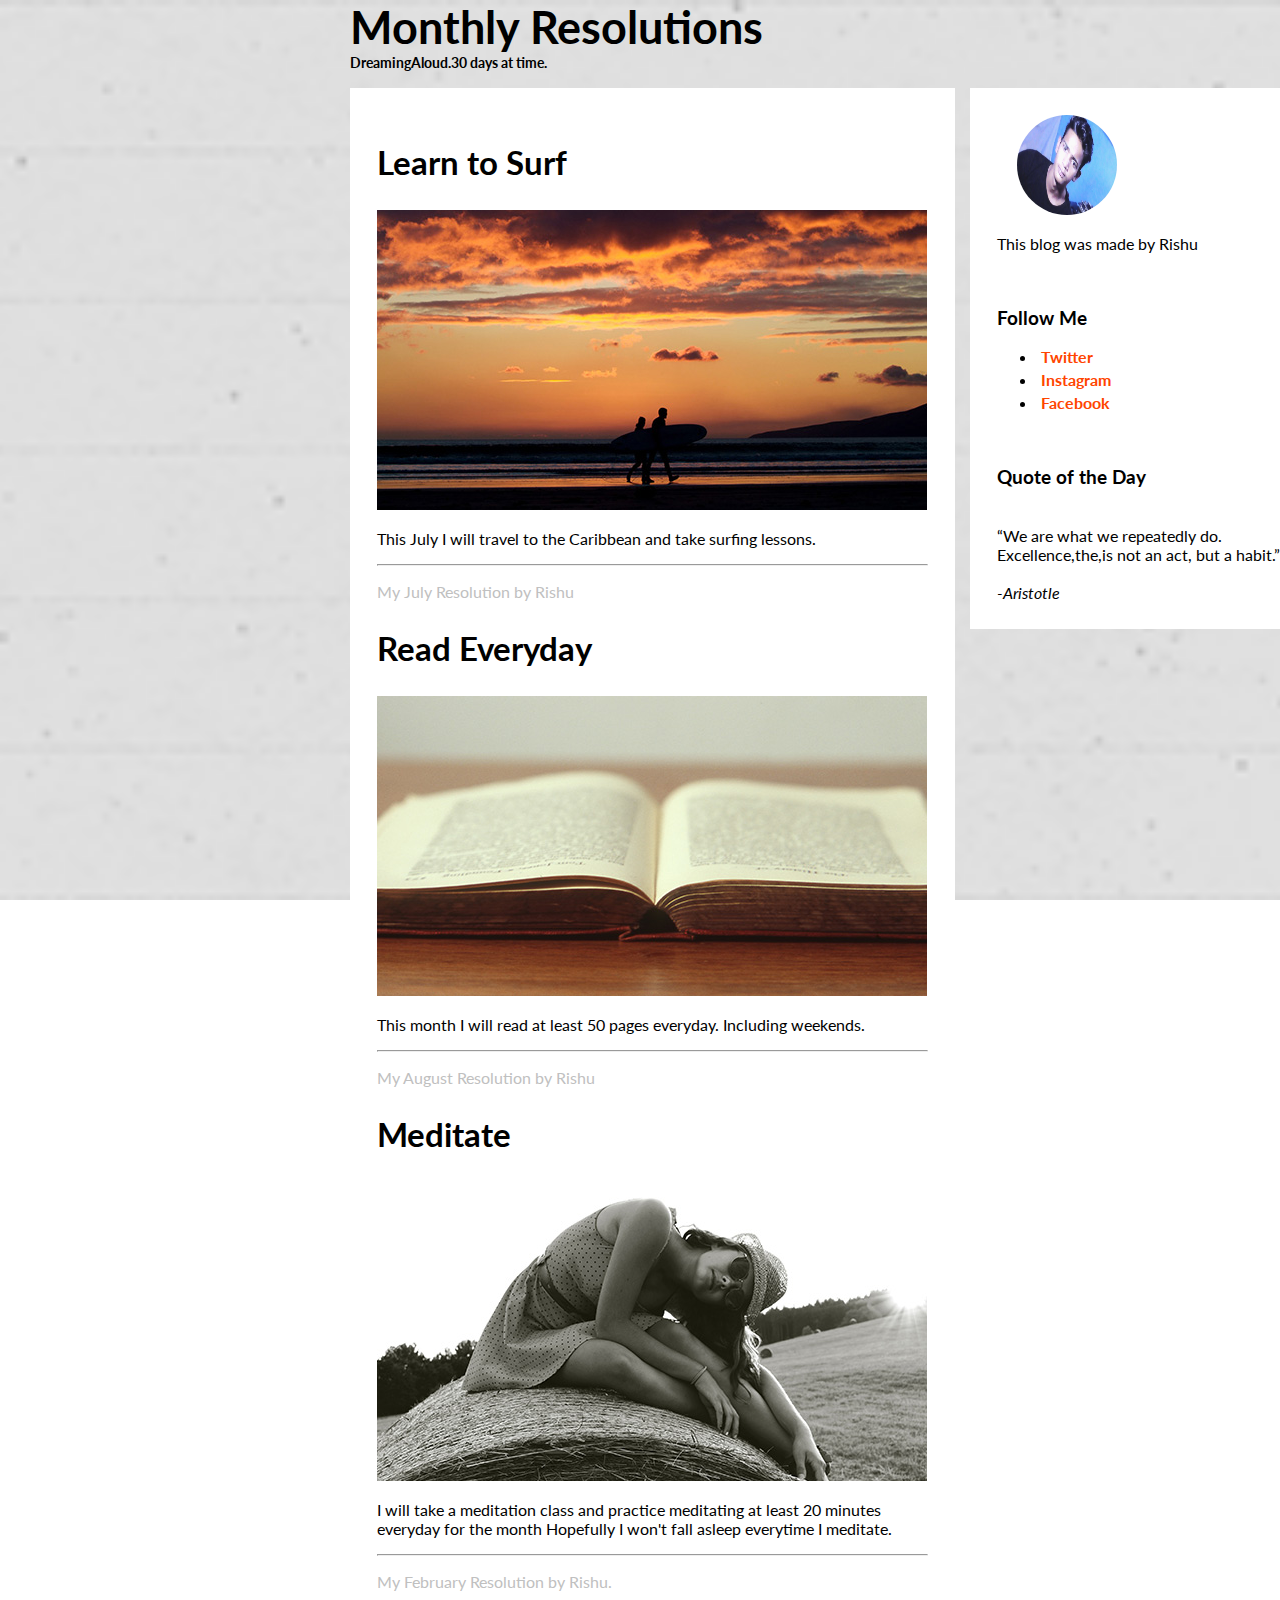
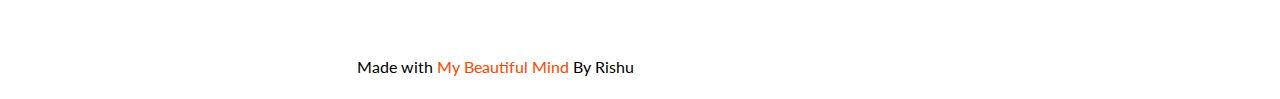
==== index.html @ a388b22e "Checking github" ====
<!DOCTYPE html>
<html lang="en">
  <head>
    <meta charset="utf-8">
    <meta http-equiv="X-UA-Compatible" content="IE=edge">
    <meta name="viewport" content="width=device-width, initial-scale=1">
    <meta name="description" content="">
    <meta name="author" content="Chris Castiglione, and the One Month team">
		<title>Monthly Resolutions by Chris Castiglione</title>
		<link href='http://fonts.googleapis.com/css?family=Lato' rel='stylesheet' type='text/css'>
		<link rel="stylesheet" href="css/normalize.css">
		<link rel="stylesheet" href="css/style.css">

		<title> Monthly Resolutions </title>
	</head>
	<body>

		<div id="container">

	<div id="header">
		<h1> Monthly Resolutions </h1>
		<h6>DreamingAloud.30 days at time.</h6>
	</div>

	<div id="main" class="width">
		<h2> Learn to Surf </h2>
		<img src="images/surfing.jpg" alt="Surfing">
		<p> This July I will travel to the Caribbean and take surfing lessons.</p>

		<hr class="silver">

		<p class="silver">My July Resolution by Rishu</p>

		<h2> Read Everyday </h2>
		<img src="images/book.jpg" alt="Book">
		<p> This month I will read at least 50 pages everyday. Including weekends.</p>

		<hr class="silver">

		<p class="silver"> My August Resolution by Rishu </p>

		<h2> Meditate </h2>

		<img src="images/meditate-girl.jpg">
		<p> I will take a meditation class and practice meditating at least 20 minutes everyday for the month Hopefully I won't fall asleep everytime I meditate.</p>

		<hr class="silver">

		<p class="silver">My February Resolution by Rishu.</p>
	</div>

		<div id="sidebar" class="width">
			<img src="images/r.jpg" alt="image of my respected sir" class="profile">
			<p> This blog was made by Rishu </p>
		<br>
		<h3> Follow Me </h3>
		<ul>
			<li><a href="https://www.twitter.com" target="_blank"><h4> Twitter</h4></a></li>
			<li><a href="https://www.instagram.com" target="_blank"> <h4>Instagram</h4> </a></li>
			<li><a href="https://www.Facebook.com" target="_blank"><h4>Facebook <h4></a></li>
		</ul>

		<br>

		<h3> Quote of the Day </h3>

		<br>

		<q>We are what we repeatedly do. Excellence,the,is not an act, but a habit.</q> <br><br>
		<cite> -Aristotle </cite>
			</div>
		<div class="clear">
		<div id="footer">
			<p> Made with <a href="https://www.mywonderfulmind.com" target="_blank" class="orangered">My Beautiful Mind</a> By Rishu</p>


	</div>
	</body>
</html>
---- css/style.css ----
/* 
Project Name: Monthly Resolutions
Client: One Month
Author: Christopher Castig | @castig
*/


/*----------------------------------------------------------------------------- 
01=BASE   
-----------------------------------------------------------------------------*/

/* Box Model Hack */
* {
     -moz-box-sizing: border-box; /* Firexfox */
     -webkit-box-sizing: border-box; /* Safari/Chrome/iOS/Android */
     box-sizing: border-box; /* IE */
}

.clear {
	clear: both;
}

/*----------------------------------------------------------------------------- 
02=LAYOUT  
-----------------------------------------------------------------------------*/
#container{
     width: 970px;
     margin-left: 350px;
     background: none;

     
}

#header{
     
}

#main{
     padding: 27px;
     width: 605px;
     background: white;
     float: left;
}


#sidebar{
     background: white;
     padding: 27px;
     margin-left: 15px;
     width: 350px;
     float: left;

}

#footer{
     padding: 7px;
}

/*----------------------------------------------------------------------------- 
03=MAIN  
-----------------------------------------------------------------------------*/
body{
     background: url("../images/notebook.png");
     background-position: center;
     background-attachment: fixed;
     -webkit-background-size: cover; /* the next 3 lines are "browser prefixes", they are necessary to include for CSS3 techniques */
     -moz-background-size: cover;
     -o-background-size: cover;
     background-size: cover;
     font-family: Lato;

}

h1{
     font-size: 45px;
     margin: 0px;
     padding: 0px;
}
h6{
     font-size: 14px;
     margin: 0px;
     padding: 0px;
     margin-bottom: 17px;

}

h4{
     margin: 4px;
     color: orangered;
}

.orangered{
     color: orangered;
}

h2{
     font-size: 33px;
}

a{
     text-decoration: none;
}

.silver{
     color: silver;
}

.profile{
     border-radius: 50%;
     width: 100px;
     height: 100px;
     margin-left: 20px;
}
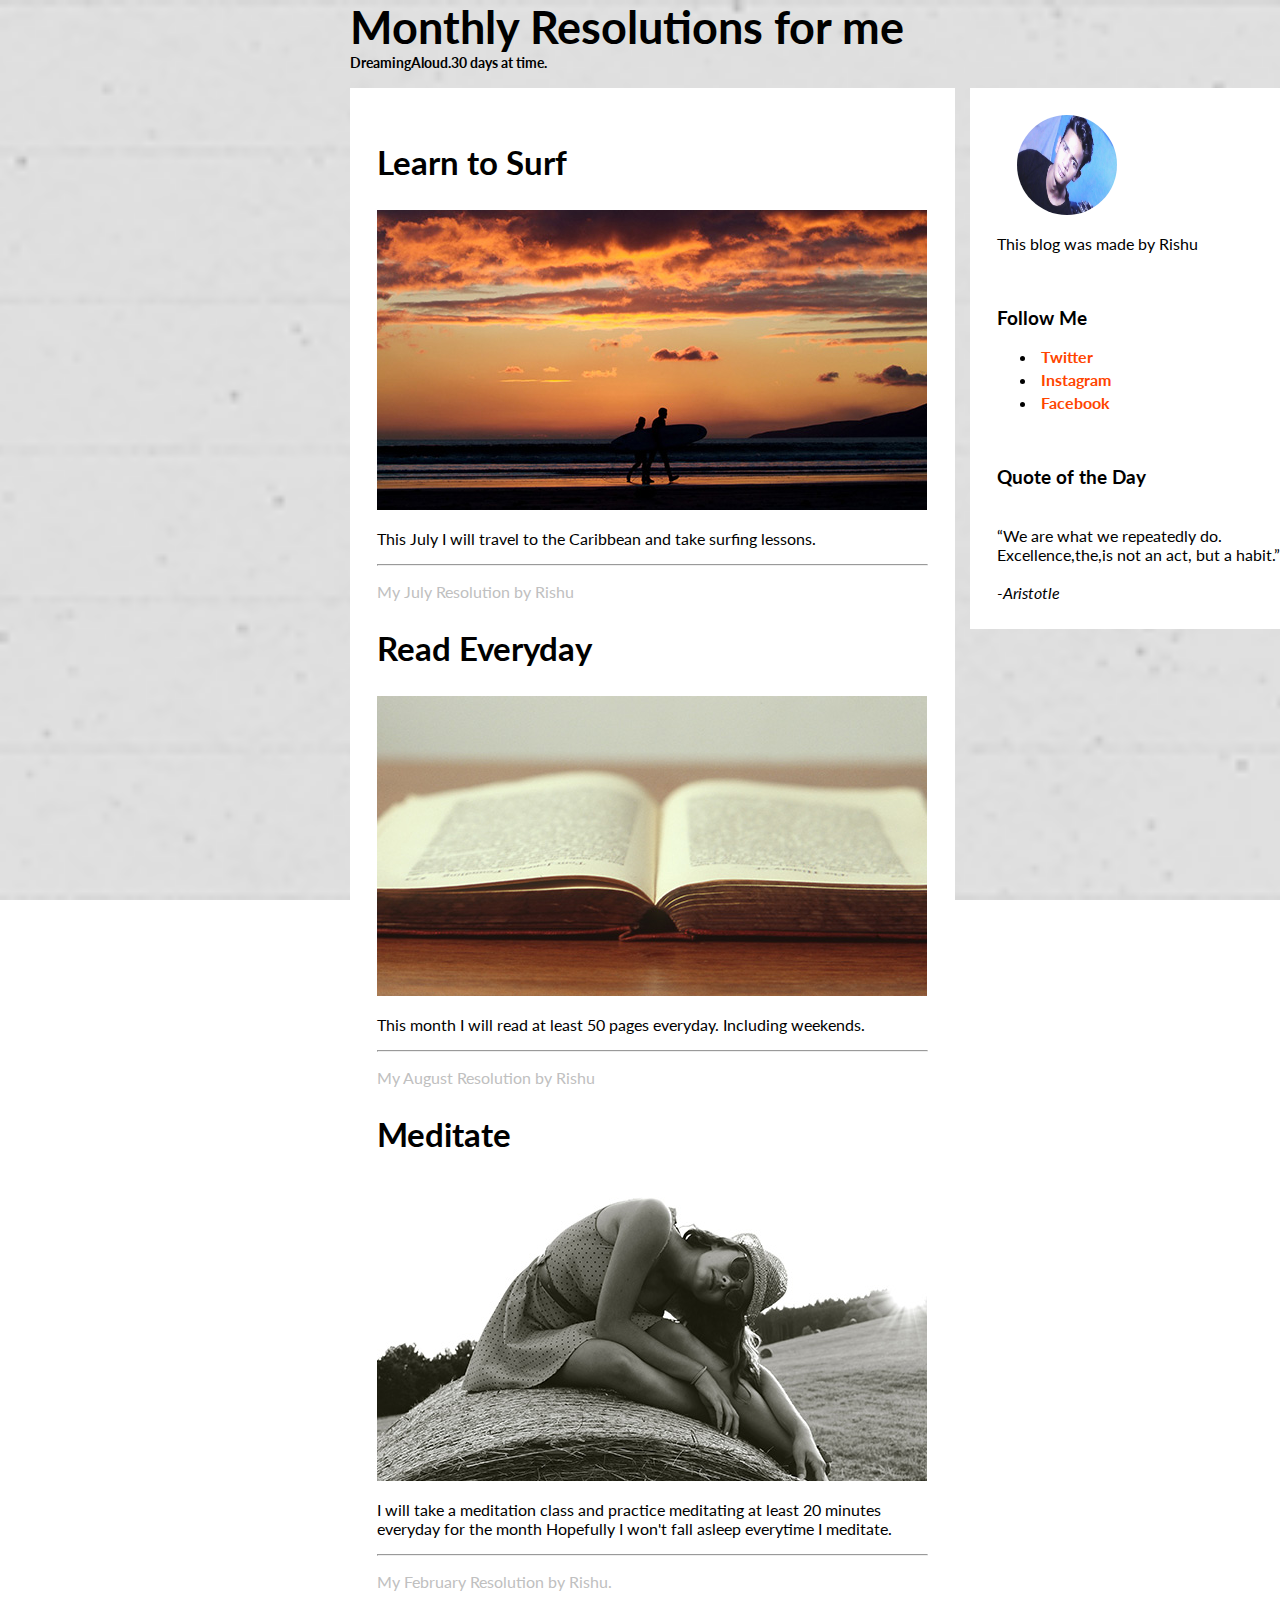
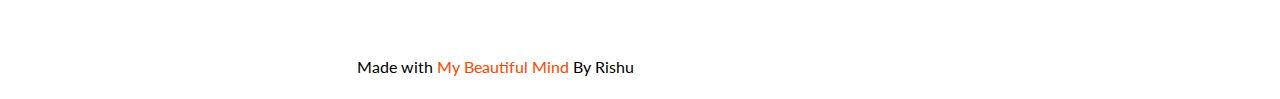
==== commit 25077a43: "change heading" ====
--- a/index.html
+++ b/index.html
@@ -6,19 +6,17 @@
     <meta name="viewport" content="width=device-width, initial-scale=1">
     <meta name="description" content="">
     <meta name="author" content="Chris Castiglione, and the One Month team">
-		<title>Monthly Resolutions by Chris Castiglione</title>
+		<title>Monthly Resolutions by Rishu</title>
 		<link href='http://fonts.googleapis.com/css?family=Lato' rel='stylesheet' type='text/css'>
 		<link rel="stylesheet" href="css/normalize.css">
 		<link rel="stylesheet" href="css/style.css">
-
-		<title> Monthly Resolutions </title>
 	</head>
 	<body>
 
 		<div id="container">
 
 	<div id="header">
-		<h1> Monthly Resolutions </h1>
+		<h1> Monthly Resolutions for me</h1>
 		<h6>DreamingAloud.30 days at time.</h6>
 	</div>
 
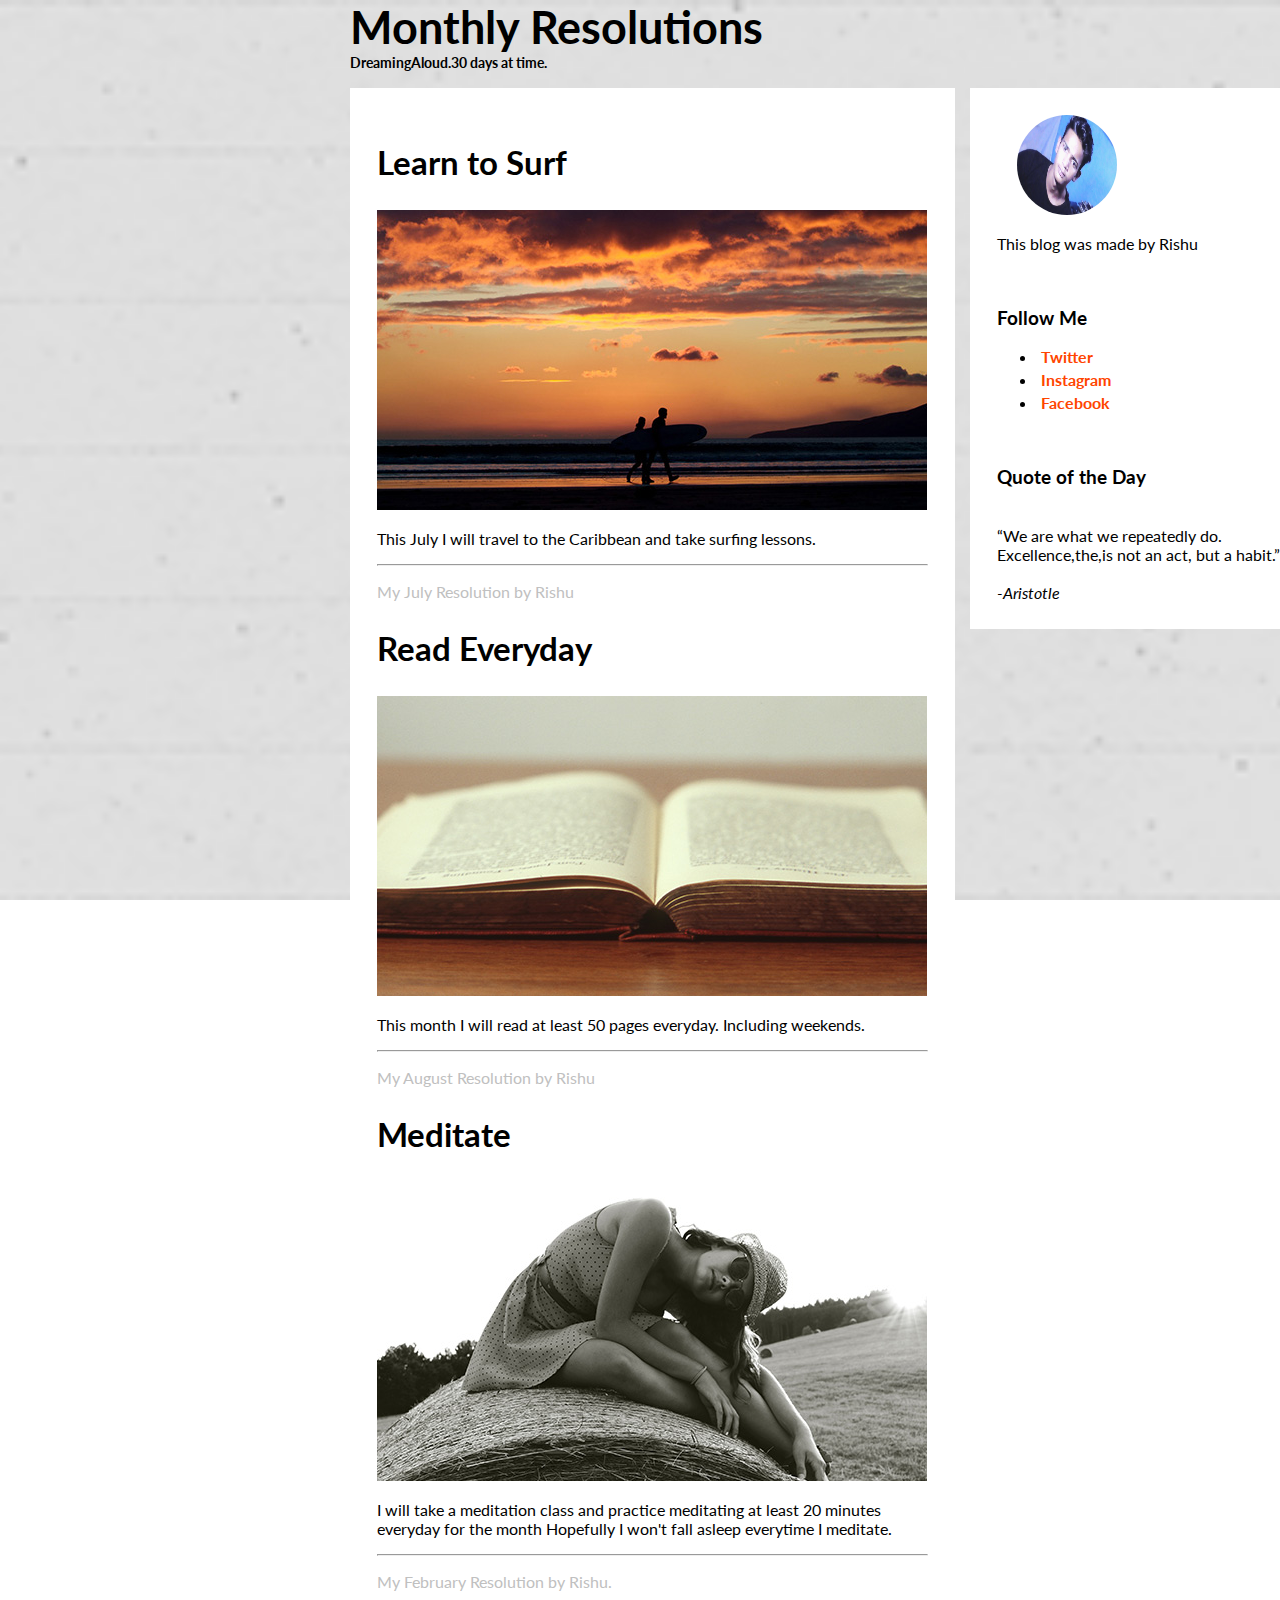
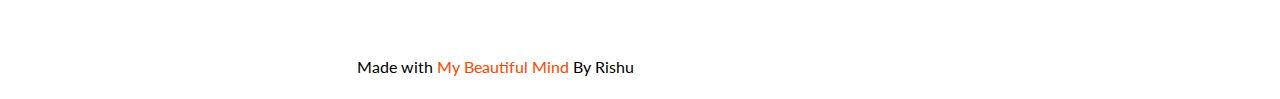
==== commit 608c9a02: "Revert "change heading"" ====
--- a/index.html
+++ b/index.html
@@ -6,17 +6,19 @@
     <meta name="viewport" content="width=device-width, initial-scale=1">
     <meta name="description" content="">
     <meta name="author" content="Chris Castiglione, and the One Month team">
-		<title>Monthly Resolutions by Rishu</title>
+		<title>Monthly Resolutions by Chris Castiglione</title>
 		<link href='http://fonts.googleapis.com/css?family=Lato' rel='stylesheet' type='text/css'>
 		<link rel="stylesheet" href="css/normalize.css">
 		<link rel="stylesheet" href="css/style.css">
+
+		<title> Monthly Resolutions for me </title>
 	</head>
 	<body>
 
 		<div id="container">
 
 	<div id="header">
-		<h1> Monthly Resolutions for me</h1>
+		<h1> Monthly Resolutions </h1>
 		<h6>DreamingAloud.30 days at time.</h6>
 	</div>
 
